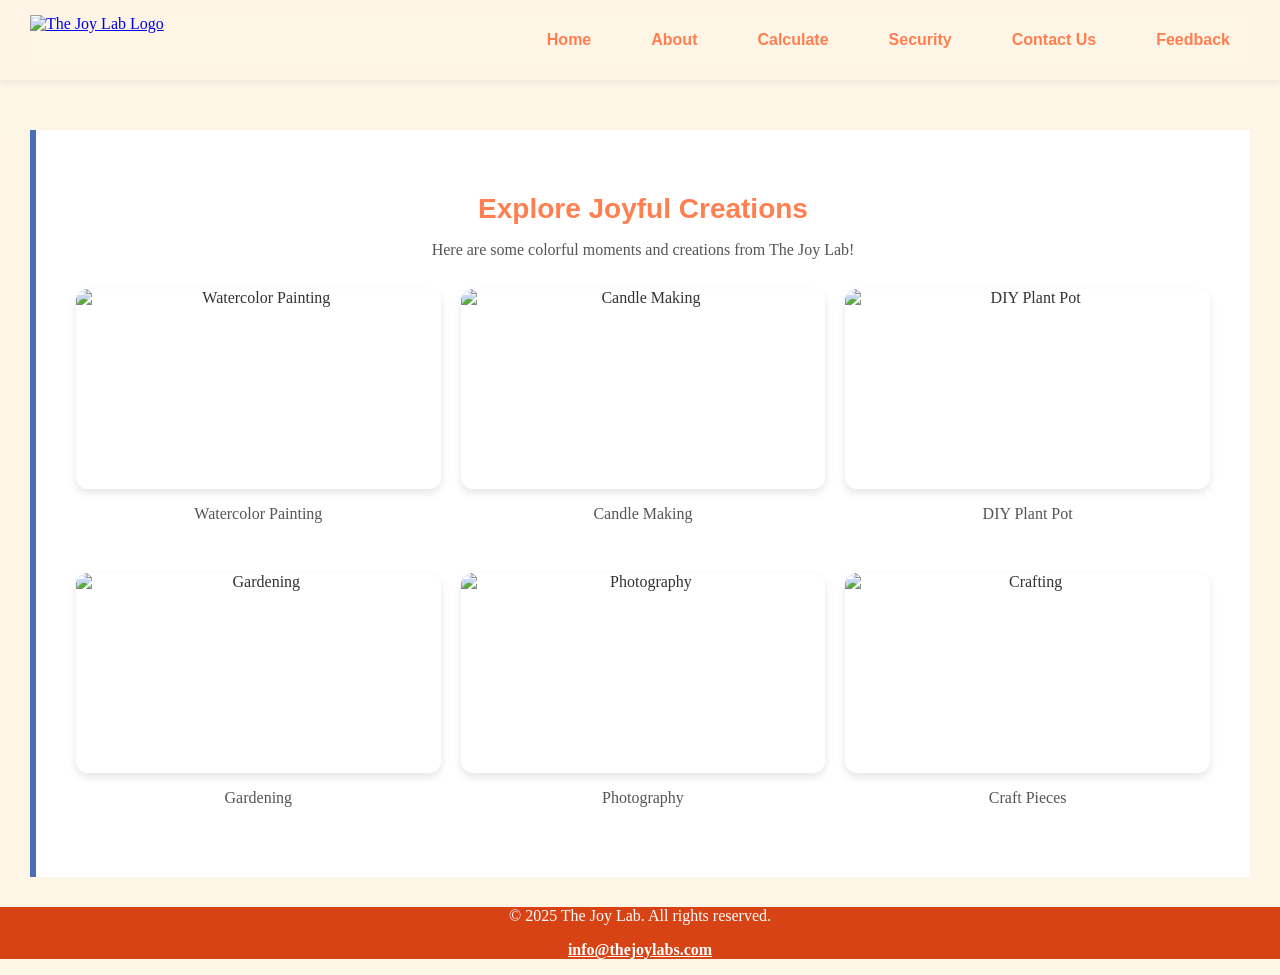
==== index.html @ c98d0c1f "Add files via upload" ====
<!DOCTYPE html>
<html lang="en">
<head>
  <link rel="stylesheet" href="styles.css">
  <meta charset="UTF-8">
  <meta name="viewport" content="width=device-width, initial-scale=1.0">
  <script src="joylab.js" defer></script>
  <title>The Joy Lab </title>
</head>

<body>
<header>  
  <nav>
    <div class="nav-container">
      <a href="index.html" class="logo">
        <img src="media/joylablogo.jpg" alt="The Joy Lab Logo">
      </a>
      <ul>
        <li><a href="index.html">Home</a></li>
        <li><a href="about.html">About</a></li>
        <li><a href="calculator.html">Calculate</a></li>
        <li><a href="security.html">Security</a></li>
        <li><a href="contact.html">Contact Us</a></li>
        <li><a href="feedback.html">Feedback</a></li>
      </ul>
    </div>
  </nav>
</header>
<main>
  <section class="showcase">
    <h2>Explore Joyful Creations</h2>
    <p>Here are some colorful moments and creations from The Joy Lab!</p>
    
    <div class="gallery">
      <div class="gallery-item">
        <img src="media/watercolorpainting.jpg" alt="Watercolor Painting">
        <p>Watercolor Painting</p>
      </div>

      <div class="gallery-item">
        <img src="media/girlmakingcandle.jpg" alt="Candle Making">
        <p>Candle Making</p>
      </div>

      <div class="gallery-item">
        <img src="media/diypot.jpg" alt="DIY Plant Pot">
        <p>DIY Plant Pot</p>
      </div>

      <div class="gallery-item">
        <img src="media/gardening.jpg" alt="Gardening">
        <p>Gardening</p>
      </div>

      <div class="gallery-item">
        <img src="media/photography.jpg" alt="Photography">
        <p>Photography</p>
      </div>

      <div class="gallery-item">
        <img src="media/crafting.jpg" alt="Crafting">
        <p>Craft Pieces</p>
      </div>
    </div>
  </section>
</main>
  <footer>
    <p>&copy; 2025 The Joy Lab. All rights reserved.</p>
    <p><a href="mailto:info@thejoylabs.com">info@thejoylabs.com</a></p>
  </footer>
</body>
</html>
---- styles.css ----
/*Style rules for body and images*/
body {
  background-color: #fdf5e6;
  font-family: 'Roboto Slab', serif;
  margin: 0;
  padding: 0;
  color: #333;
}

img, video  {
    max-width: 100%;
    display: block;
}

/*Style rule for header*/
header{
    top: 0;
    height: 100px;
}

/* Logo Styling */
.logo img {
  height: 50px; 
  width: auto;
}

/* Navigation Styles */
.nav-container {
  display: flex;
  align-items: center;
  justify-content: space-between;
  background-color: #fdf5e6;
}

nav ul {
  list-style-type: none;
  margin: 0;
  padding: 0;
}

nav ul li {
  display: inline-block;
  margin: 0 20px;
}

nav ul li a {
  text-decoration: none;
  font-family: 'Francois One', sans-serif;
  font-size: large;
  font-weight: bold;
  color: white; 
  transition: color 0.3s;
}

nav ul li a:hover {
  color: white; 
}

/* Showcase Section */
.showcase {
  padding: 40px 20px;
  border-left: 6px solid #4b6cb7;
  margin: 30px;
  background-color: white;
  text-align: center;
}

.showcase h2 {
  font-family: 'Francois One', sans-serif;
  color: #ff7f50;
  font-size: 28px;
  margin-bottom: 10px;
}

.showcase p {
  font-family: 'Roboto Slab', serif;
  color: #555;
  margin-bottom: 30px;
  font-size: 16px;
}

/* Image Grid */
.gallery {
  display: grid;
  grid-template-columns: repeat(3, 1fr); /* 3 equal columns */
  gap: 20px;
  padding: 0 20px;
}

.gallery-item {
  text-align: center;
}

.gallery img {
  width: 100%;
  height: 200px;
  object-fit: cover;
  border-radius: 12px;
  box-shadow: 0 4px 8px rgba(0,0,0,0.1);
  transition: transform 0.3s ease;
}

.gallery img:hover {
  transform: scale(1.05);
}

.offer-list {
  list-style: none;
  padding: 0;
}


footer a {
  color: white;
  font-weight: bold;
}


footer{
  background-color: #d84315;
  text-align: center;
  color: white;
}
/*---------------------------------------------------------------------------------------------------------------------------------------------------*/
/*Styles for About Page*/

nav {
  background-color: #fff4e6;
  padding: 15px 30px;
  box-shadow: 0 4px 6px rgba(0, 0, 0, 0.05);
}

.nav-container {
  display: flex;
  justify-content: space-between;
  align-items: center;
}

.logo img {
  height: 50px;
}

nav ul {
  list-style: none;
  display: flex;
  gap: 20px;
  margin: 0;
  padding: 0;
}

nav ul li a {
  text-decoration: none;
  font-family: 'Francois One', sans-serif;
  color: #ff7f50;
  font-size: 16px;
}

nav ul li a.active,
nav ul li a:hover {
  color: #d84315;
  border-bottom: 2px solid #d84315;
}

.about-content {
  max-width: 900px;
  margin: 0 auto;
  padding: 40px 20px;
}

.about-intro h1 {
  font-family: 'Francois One', sans-serif;
  font-size: 36px;
  color: #007acc;
  margin-bottom: 10px;
}

.about-intro p strong{
  color: #d84315;
}

.about-intro h3 {
  font-size: 22px;
  color: #d84315;
  margin-bottom: 20px;
}

.about-intro p {
  font-size: 16px;
  color: #444;
  line-height: 1.6;
}

.offerings {
  background-color: white;
  border-left: 6px solid #4b6cb7;
  padding: 30px;
  margin-top: 40px;
  border-radius: 12px;
  box-shadow: 0 6px 12px rgba(0, 0, 0, 0.05);
}

.offerings h2 {
  font-family: 'Francois One', sans-serif;
  font-size: 28px;
  color: #007acc;
  margin-bottom: 10px;
  text-align: center;
}

.offerings p {
  text-align: center;
  color: #666;
  margin-bottom: 20px;
}

.offer-list {
  list-style: none;
  padding: 0;
  display: grid;
  grid-template-columns: 1fr 1fr;
  gap: 15px;
  max-width: 600px;
  margin: 0 auto;
}

.offer-list li {
  background-color: #fffaf0;
  padding: 12px 16px;
  border-radius: 8px;
  font-size: 16px;
  box-shadow: 0 2px 6px rgba(0, 0, 0, 0.05);
  transition: transform 0.2s ease;
}

.offer-list li:hover {
  transform: translateY(-4px);
}


/*---------------------------------------------------------------------------------------------------------------------------------------------------*/
/*Styles for Calculator page*/
.calculator-intro {
  font-size: 1.2rem;
  color: #444;
  margin-bottom: 1rem;
  padding: 0.5rem 1rem;
  background-color: #f3faff;
  border-left: 5px solid #3399cc;
  border-radius: 8px;
}

.calculator-note {
  font-size: 1rem;
  color: #555;
  margin-top: 1.2rem;
  padding: 0.5rem 1rem;
  background-color: #fff8ef;
  border-left: 5px solid #ffbb66;
  border-radius: 8px;
}



.calc-container {
  display: flex;
  border: 6px solid #4b6cb7;
  justify-content: space-between;
  align-items: flex-start;
  gap: 30px;
  padding: 20px;
  flex-wrap: wrap; 
}

.calc-container h2{
  color: #0077cc;
}

.calc-container article {
  flex: 1 1 60%;
  max-width: 600px;
}

.calc-container aside {
  flex: 1 1 35%;
  max-width: 350px;
  background-color: #fdf5e6;
  padding: 15px 20px;
  border: 2px solid #ffb347;
  border-radius: 10px;
  box-shadow: 0 0 10px rgba(255, 183, 77, 0.3);
}

.calc-container label{
  color: #d84315;
}

#additem{
  background-color: #0077cc;
}

aside h3 {
  margin-top: 0;
}

#itemList {
  list-style-type: disc;
  padding-left: 20px;
}


/*---------------------------------------------------------------------------------------------------------------------------------------------------*/
/* styles for security page*/
.browser-info h2{
  color: #d84315;
}
.intro-security {
  background-color: #f9f9ff;
  border-left: 6px solid #4b6cb7;
  padding: 20px;
  margin: 20px;
  border-radius: 10px;
  font-family: 'Segoe UI', sans-serif;
  box-shadow: 0 2px 8px rgba(0, 0, 0, 0.05);
}

.intro-security h2 {
  color: #4b6cb7;
  font-size: 24px;
  margin-bottom: 10px;
}

.intro-security h3 {
  color: #333;
  margin-top: 15px;
}

.intro-security p {
  color: #555;
  line-height: 1.6;
}

.intro-security ul {
  list-style: none;
  padding-left: 0;
  margin-top: 10px;
}

.intro-security li {
  padding: 10px 0;
  border-bottom: 1px solid #e0e0e0;
}

.intro-security li strong {
  color: #d84315;
}

.intro-security strong{
  color: #d84315;
}

.intro-security h3{
  color: #4b6cb7;
}

.security-resources h2{
  color: #d84315;
}


/*---------------------------------------------------------------------------------------------------------------------------------------------------*/
/*Styles for Contact Page*/
.contact-info-bar {
  background-color: #ffe9d6;
  color: #333;
  text-align: center;
  padding: 10px 15px;
  font-size: 1rem;
  font-family: 'Segoe UI', Tahoma, Geneva, Verdana, sans-serif;
  border-bottom: 2px solid #f4a261;
}

.contact-info-bar a {
  color: #0077cc;
  text-decoration: none;
}

.contact-info-bar a:hover {
  text-decoration: underline;
}


.form-section {
  max-width: 700px;
  margin: 50px;
  padding: 2rem;
  background-color: #ffffff;
  border-radius: 12px;
  box-shadow: 0 0 10px rgba(0,0,0,0.1);
  border-left: 6px solid #4b6cb7
}

form label, form legend {
  display: block;
  margin-top: 1rem;
  font-weight: bold;
}

input, select, textarea {
  width: 100%;
  padding: 0.75em;
  margin-top: 0.5em;
  border: 1px solid #ccc;
  border-radius: 6px;
}

fieldset {
  border: none;
  padding: 0;
}

button {
  margin-top: 1.5rem;
  background-color: #007acc;
  color: white;
  padding: 0.8em 1.5em;
  border: none;
  border-radius: 6px;
  cursor: pointer;
}

button:hover {
  background-color: #005f99;
}

#formMsg {
  margin-top: 1rem;
  font-weight: bold;
}

h1{
  color: #007acc;
}

fieldset label {
  display: inline-flex;
  align-items: center;
  gap: 0.5em;
  margin-bottom: 0.5em;
}

.map-section {
  max-width: 700px;
  margin: 50px;
  padding: 1rem;
  background-color: #f5f5f5;
  border-radius: 10px;
  box-shadow: 0 0 8px rgba(0,0,0,0.1);
  text-align: center;
  border-left: 6px solid #4b6cb7
}

.map-section h2 {
  margin-bottom: 1rem;
  color: #007acc;
}

.map-container iframe {
  border-radius: 10px;
}

.contactparagraph{
  font-size: larger;
  font-weight: bold;
  color: orangered;
}


/*Feedback Form*/
.feedback-section {
  max-width: 600px;
  margin: 50px;
  padding: 1.5rem 2rem;
  background-color: white;
  border-radius: 8px;
  box-shadow: 0 0 10px rgba(0,0,0,0.1);
  font-family: Arial, sans-serif;
  border-left: 6px solid #4b6cb7
}

.feedback-section h2 {
  color: #007acc;
  margin-bottom: 1rem;
  text-align: center;
}

.feedback-section form label {
  display: block;
  margin-top: 1rem;
  font-weight: bold;
}

.feedback-section form input[type="text"],
.feedback-section form input[type="email"],
.feedback-section form textarea {
  width: 100%;
  padding: 0.6rem;
  margin-top: 0.3rem;
  border: 1px solid #ccc;
  border-radius: 5px;
  font-size: 1rem;
  font-family: inherit;
  resize: vertical;
}

.feedback-section form button {
  margin-top: 1.5rem;
  background-color: #007acc;
  color: white;
  border: none;
  padding: 0.8rem 1.5rem;
  border-radius: 5px;
  cursor: pointer;
  width: 100%;
  font-size: 1.1rem;
  transition: background-color 0.3s ease;
}

.feedback-section form button:hover {
  background-color: #005f99;
}

.feedback-section #fbMessage {
  margin-top: 1rem;
  font-weight: bold;
  text-align: center;
}
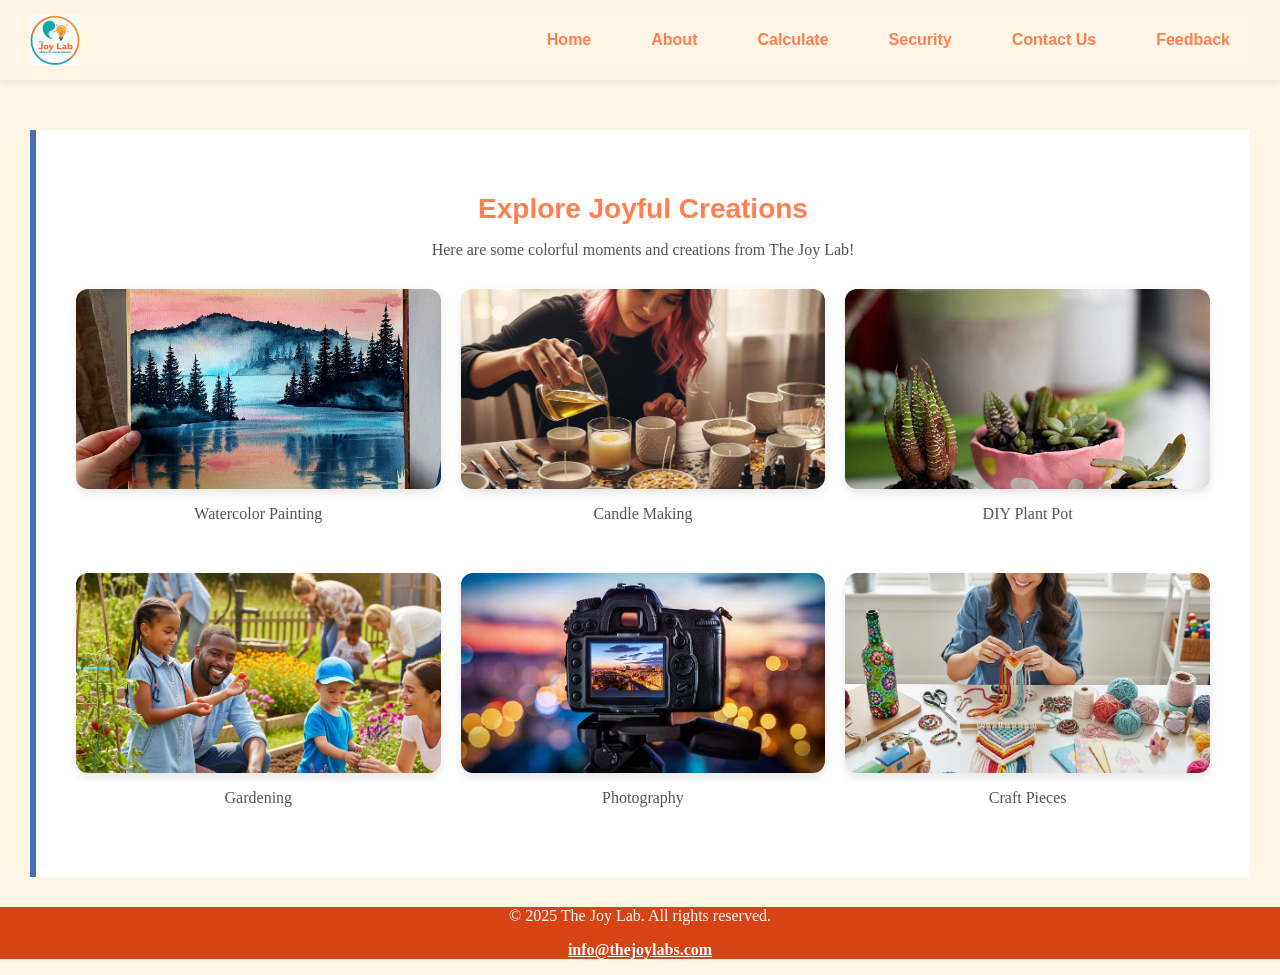
==== commit 7ae19283: "Update index.html imgsrc changed" ====
--- a/index.html
+++ b/index.html
@@ -14,7 +14,7 @@
   <nav>
     <div class="nav-container">
       <a href="index.html" class="logo">
-        <img src="media/joylablogo.jpg" alt="The Joy Lab Logo">
+        <img src="joylablogo.jpg" alt="The Joy Lab Logo">
       </a>
       <ul>
         <li><a href="index.html">Home</a></li>
@@ -34,32 +34,32 @@
     
     <div class="gallery">
       <div class="gallery-item">
-        <img src="media/watercolorpainting.jpg" alt="Watercolor Painting">
+        <img src="watercolorpainting.jpg" alt="Watercolor Painting">
         <p>Watercolor Painting</p>
       </div>
 
       <div class="gallery-item">
-        <img src="media/girlmakingcandle.jpg" alt="Candle Making">
+        <img src="girlmakingcandle.jpg" alt="Candle Making">
         <p>Candle Making</p>
       </div>
 
       <div class="gallery-item">
-        <img src="media/diypot.jpg" alt="DIY Plant Pot">
+        <img src="diypot.jpg" alt="DIY Plant Pot">
         <p>DIY Plant Pot</p>
       </div>
 
       <div class="gallery-item">
-        <img src="media/gardening.jpg" alt="Gardening">
+        <img src="gardening.jpg" alt="Gardening">
         <p>Gardening</p>
       </div>
 
       <div class="gallery-item">
-        <img src="media/photography.jpg" alt="Photography">
+        <img src="photography.jpg" alt="Photography">
         <p>Photography</p>
       </div>
 
       <div class="gallery-item">
-        <img src="media/crafting.jpg" alt="Crafting">
+        <img src="crafting.jpg" alt="Crafting">
         <p>Craft Pieces</p>
       </div>
     </div>
@@ -70,4 +70,5 @@
     <p><a href="mailto:info@thejoylabs.com">info@thejoylabs.com</a></p>
   </footer>
 </body>
-</html>+
+</html>
